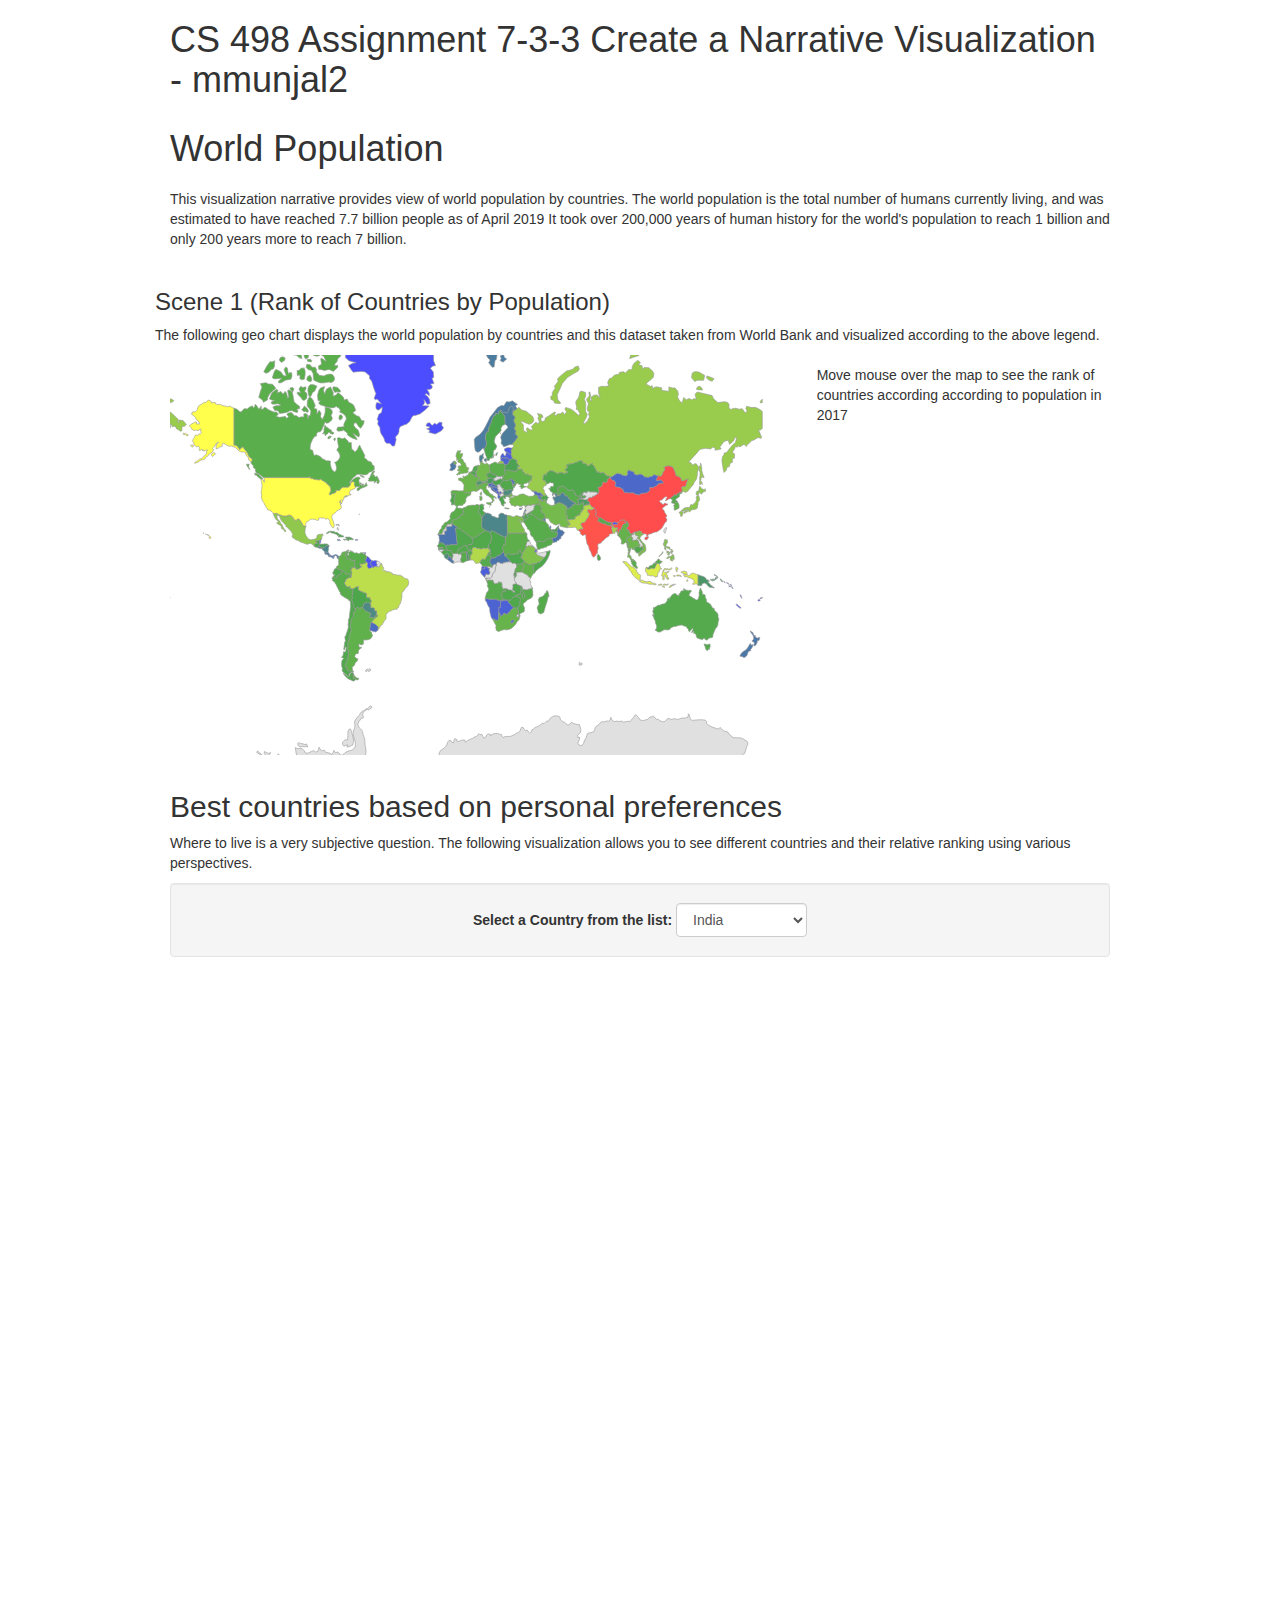
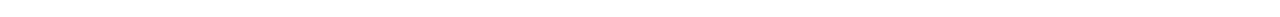
==== index.html @ 5068fa9b "Initial commit" ====
<!DOCTYPE html>


<html>
<head>
	<meta charset="utf-8">
    <script src="js/underscore.min.js"></script>
    <script src="js/jquery.min.js"></script>
    <script src="js/bootstrap.min.js"></script>
    <script src="d3/d3.min.js"></script>
    <script src="//d3js.org/topojson.v0.min.js"></script>
    <script src="main.js"></script>
    <link rel="stylesheet" href="css/bootstrap.min.css">
    <link rel="stylesheet" href="styles.css">
</head>
<body>
	<div class="container">
		<h1>CS 498 Assignment 7-3-3 Create a Narrative Visualization - mmunjal2</h1>
		<div class="row">
			<div class="col-md-6"><h1>World Population</h1></div>
			<div class="col-md-6">
				<svg width="450px" height="30px">
			

				</svg>				
			</div>
		</div>
		<div class="row">
			<div class="col-md-12">
				
				<p>This visualization narrative provides view of world population by countries. The world population is the total number of humans currently living, and was estimated to have reached 7.7 billion people as of April 2019 It took over 200,000 years of human history for the world's population to reach 1 billion and only 200 years more to reach 7 billion.</p>
				
			</div>
		</div>


	</div>

	<div class="container" id="slide1">
		<div class="row">
			<h3>Scene 1 (Rank of Countries by Population)</h3>
			<p>The following geo chart displays the world population by countries and this dataset taken from World Bank and visualized according to the above legend. </p>
			<div class="col-md-8">
				<svg id="svg-quality-of-life" viewBox="0 0 1000 450" width="100%" height="400px"></svg>
			</div>
			<div class="col-md-4">
				<h4 id="country-name"></h4>
				<ul id="country-properties">
				</ul>
				<p id="map-help">
					Move mouse over the map to see the rank of countries according according to population in 2017
				</p>
			</div>
		</div>
	</div>

	<div class="container" id="slide2">
		<div class="row">
			<div class="col-md-12">
				<h2>Best countries based on personal preferences</h2>
				<p>Where to live is a very subjective question. The following visualization allows you to see different countries and their relative ranking using various perspectives.</p>
				<div class="well text-center">
				<form class="form-inline">
					<div class="form-group">
						<label for="input" class="control-label">Select a Country from the list:</label>
						<select name="custom-index" id="custom-index" class="form-control">
							<option value="India" selected data-order="desc">India</option>
							<option value="China" data-order="desc">China</option>
							<option value="United States" data-order="desc">United States</option>
							<option value="Indonesia" data-order="desc">Indonesia</option>
							<option value="Brazil" data-order="desc">Brazil</option>
							<option value="Pakistan" data-order="asc">Pakistan</option>
							<option value="Nigeria" data-order="asc">Nigeria</option>
							<option value="Bangladesh" data-order="asc">Bangladesh</option>
							<option value="Russia" data-order="desc">Russia</option>
							<option value="Mexico" data-order="desc">Mexico</option>
						</select>
					</div>
				</form>
				</div>
			</div>
		</div>
	
		<div class="row">
			<div class="col-md-6">
				<svg id="svg-custom" viewBox="0 0 1000 450" width="100%" height="300px"></svg>
			</div>
			<div class="col-md-6">
				<svg id="svg-prop-bar" width="100%" height="300px"></svg>
			</div>
		</div>
	</div>
	<div class="container" id="slide3">
		<div class="row">
			<div class="col-md-6">
				<svg id="svg-custom1" viewBox="0 0 1000 450" width="100%" height="300px"></svg>
			</div>
			
		</div>
	</div>
		
	
	
<script>
$('#about-viz-btn').click(function(){ $('#about-viz').toggleClass('hide'); });
$('#about-viz-hide').click(function(){ $('#about-viz').addClass('hide'); });
</script>

</body>

</html>
---- styles.css ----
.container {
  width: 970px;
  max-width: none !important;
}

.country {
	stroke: #999;
}

.row { margin-bottom: 10px; }

div.tooltip {	
    position: absolute;			
    padding: 5px 5px;				
    font: 12px sans-serif;		
    background: lightsteelblue;	
    border: 0px;		
    border-radius: 2px;			
    pointer-events: none;			
}
.tooltip td { padding: 2px 5px; }

#svg-prop-bar rect {
  fill: steelblue;
}
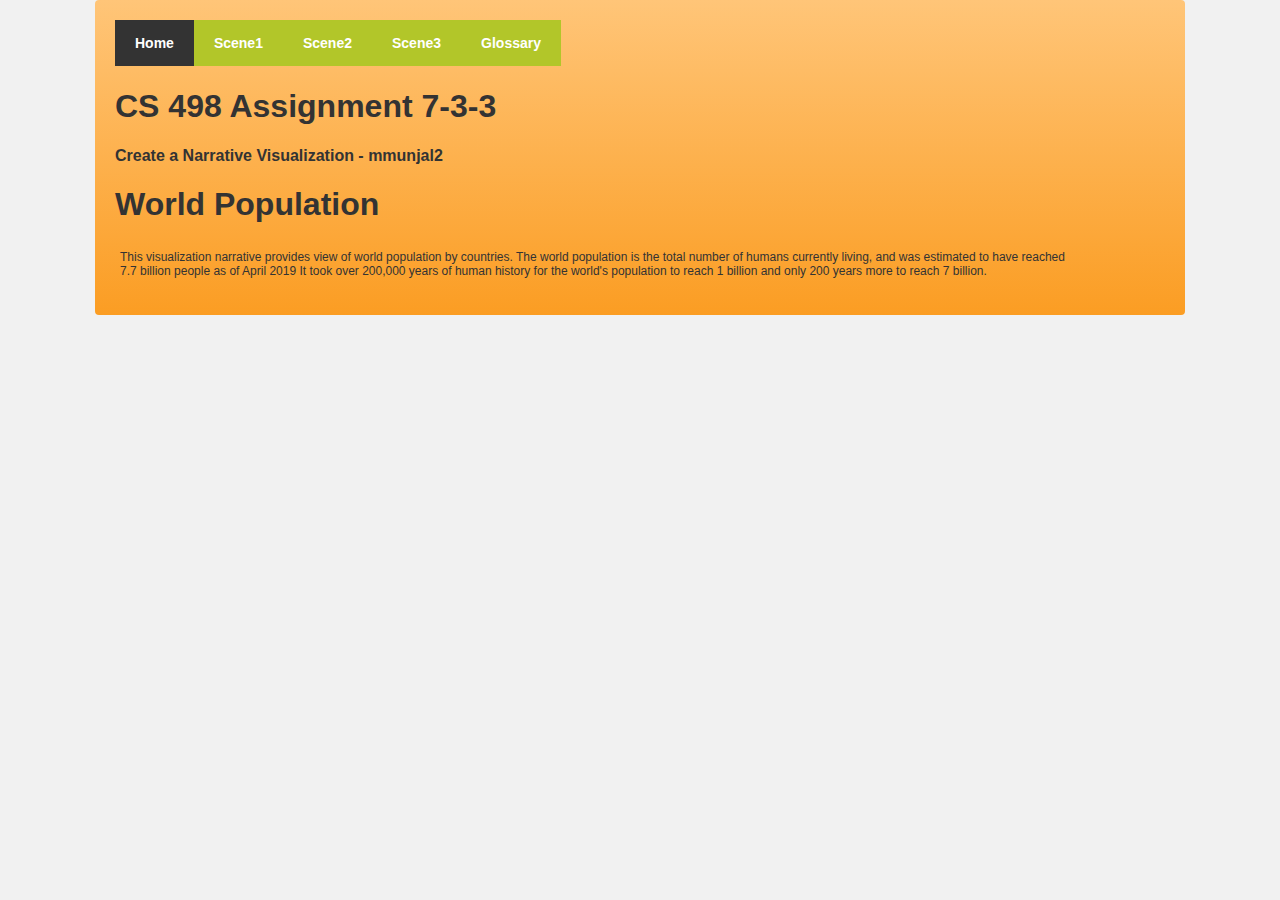
==== commit 290844d8: "Initial commit" ====
--- a/index.html
+++ b/index.html
@@ -1,32 +1,45 @@
-<!DOCTYPE html>
-
-
-<html>
+<!DOCTYPE html PUBLIC "-//W3C//DTD XHTML 1.0 Strict//EN" "http://www.w3.org/TR/xhtml1/DTD/xhtml1-strict.dtd">
+<html xmlns="http://www.w3.org/1999/xhtml" xml:lang="en" lang="en">
 <head>
-	<meta charset="utf-8">
-    <script src="js/underscore.min.js"></script>
-    <script src="js/jquery.min.js"></script>
-    <script src="js/bootstrap.min.js"></script>
-    <script src="d3/d3.min.js"></script>
-    <script src="//d3js.org/topojson.v0.min.js"></script>
-    <script src="main.js"></script>
-    <link rel="stylesheet" href="css/bootstrap.min.css">
-    <link rel="stylesheet" href="styles.css">
+<meta http-equiv="content-type" content="text/html; charset=utf-8" />
+<meta name="description" content="TC Query Tool" />
+<meta name="keywords" content="" />
+<meta name="author" content="Mohit Munjal" />
+<link rel="stylesheet" type="text/css" href="css/style.css" media="screen" />	
+<script type="text/javascript" src="javascript/jquery-1.7.2.js"></script> <!--JQUERY SOURCE LINK-->
+<script src="Chart.js-master/Chart.js"></script> <!--Chart.js SOURCE LINK-->
+  
 </head>
 <body>
+	
+<div id="wrapper">
+					
+	<!--Navigation Pane-->
+	<div id="topnav" align="center">		
+				<!--Navigation Pane-->
+
+	<ul>
+		
+		
+		<li class=active><a href="index.html" value="Main"/>Home</a></li>
+		<li class=><a href="scene1.html" value="Scene1"/>Scene1</a> </li>
+		<li class=><a href="scene2.html" value="Scene2">Scene2</a></li>
+		<li class=><a href="scene3.html" value="Scene3">Scene3</a></li>
+		<li class=><a href="gloss.html">Glossary</a></li>
+			
+	</ul>
+
+</div>		
+
 	<div class="container">
-		<h1>CS 498 Assignment 7-3-3 Create a Narrative Visualization - mmunjal2</h1>
+		<h1>CS 498 Assignment 7-3-3 </h1>
+		<h2> Create a Narrative Visualization - mmunjal2 </h2>
 		<div class="row">
 			<div class="col-md-6"><h1>World Population</h1></div>
-			<div class="col-md-6">
-				<svg width="450px" height="30px">
 			
-
-				</svg>				
-			</div>
 		</div>
 		<div class="row">
-			<div class="col-md-12">
+			<div class="col-md-6">
 				
 				<p>This visualization narrative provides view of world population by countries. The world population is the total number of humans currently living, and was estimated to have reached 7.7 billion people as of April 2019 It took over 200,000 years of human history for the world's population to reach 1 billion and only 200 years more to reach 7 billion.</p>
 				
@@ -36,76 +49,6 @@
 
 	</div>
 
-	<div class="container" id="slide1">
-		<div class="row">
-			<h3>Scene 1 (Rank of Countries by Population)</h3>
-			<p>The following geo chart displays the world population by countries and this dataset taken from World Bank and visualized according to the above legend. </p>
-			<div class="col-md-8">
-				<svg id="svg-quality-of-life" viewBox="0 0 1000 450" width="100%" height="400px"></svg>
-			</div>
-			<div class="col-md-4">
-				<h4 id="country-name"></h4>
-				<ul id="country-properties">
-				</ul>
-				<p id="map-help">
-					Move mouse over the map to see the rank of countries according according to population in 2017
-				</p>
-			</div>
-		</div>
-	</div>
+</body>		
 
-	<div class="container" id="slide2">
-		<div class="row">
-			<div class="col-md-12">
-				<h2>Best countries based on personal preferences</h2>
-				<p>Where to live is a very subjective question. The following visualization allows you to see different countries and their relative ranking using various perspectives.</p>
-				<div class="well text-center">
-				<form class="form-inline">
-					<div class="form-group">
-						<label for="input" class="control-label">Select a Country from the list:</label>
-						<select name="custom-index" id="custom-index" class="form-control">
-							<option value="India" selected data-order="desc">India</option>
-							<option value="China" data-order="desc">China</option>
-							<option value="United States" data-order="desc">United States</option>
-							<option value="Indonesia" data-order="desc">Indonesia</option>
-							<option value="Brazil" data-order="desc">Brazil</option>
-							<option value="Pakistan" data-order="asc">Pakistan</option>
-							<option value="Nigeria" data-order="asc">Nigeria</option>
-							<option value="Bangladesh" data-order="asc">Bangladesh</option>
-							<option value="Russia" data-order="desc">Russia</option>
-							<option value="Mexico" data-order="desc">Mexico</option>
-						</select>
-					</div>
-				</form>
-				</div>
-			</div>
-		</div>
-	
-		<div class="row">
-			<div class="col-md-6">
-				<svg id="svg-custom" viewBox="0 0 1000 450" width="100%" height="300px"></svg>
-			</div>
-			<div class="col-md-6">
-				<svg id="svg-prop-bar" width="100%" height="300px"></svg>
-			</div>
-		</div>
-	</div>
-	<div class="container" id="slide3">
-		<div class="row">
-			<div class="col-md-6">
-				<svg id="svg-custom1" viewBox="0 0 1000 450" width="100%" height="300px"></svg>
-			</div>
-			
-		</div>
-	</div>
-		
-	
-	
-<script>
-$('#about-viz-btn').click(function(){ $('#about-viz').toggleClass('hide'); });
-$('#about-viz-hide').click(function(){ $('#about-viz').addClass('hide'); });
-</script>
-
-</body>
-
-</html>
+</html>--- a/css/style.css
+++ b/css/style.css
@@ -0,0 +1,386 @@
+body {
+background-color:#f1f1f1;
+font-family: arial;
+color:#333;
+margin:0;
+padding:0px;
+}
+
+
+
+.beta td{
+font-weight: normal;
+}	
+
+#wrapper {
+width:1050px;
+height:auto;
+min-height:50px;
+border-radius: 4px;
+background-color:#f1f1f1;
+margin:0 auto;
+border-top:0px solid #ccc;
+border-left:0px solid #ccc;
+border-right:0px solid #ccc;
+border-bottom:0px solid #ccc;
+padding-top: 20px;
+padding-bottom: 20px;
+padding-left: 20px;
+padding-right: 20px;
+background: -webkit-gradient(linear, left top, left bottom, color-stop(0%,rgba(255,197,120,1)), color-stop(100%,rgba(251,157,35,1))); /* Chrome,Safari4+ */
+}
+
+#header {
+width:1010px;
+height:135px;
+margin:0 auto;
+margin-bottom:25px;
+border-bottom:1px solid #ccc;
+border-top:1px solid #ccc;
+}
+ 
+#header h2 {
+padding:10px;
+}
+ 
+#nav {
+width:1010px;
+height:0 auto;
+margin:0 auto;
+margin-bottom:25px;
+border-top:1px solid #ccc;
+border-bottom:1px solid #ccc;
+}
+ 
+#nav a {
+display:inline;
+padding:10px;
+text-decoration:none;
+background-color:#f1f1f1;
+}
+ 
+#nav a:hover {
+background-color:#bababa;
+height:80px;
+}
+ 
+#sidebar {
+width:200px;
+float:right;
+margin-bottom:25px;
+}
+ 
+#sidebar a {
+text-decoration:none;
+}
+ 
+#sidebar li 
+list-style:none;
+}
+ 
+#footer {
+clear:both;
+width:960px;
+height:135px;
+border-top:1px solid #ccc;
+}
+ 
+#footer p {
+padding:10px;
+}
+
+#pageview {
+border-radius:5px;
+font-family:arial;
+font-size:10px;
+width:auto;
+height:auto;
+min-height:250px;
+padding-top: 0px;
+background: -webkit-gradient(linear, left top, left bottom, color-stop(0%,rgba(238,238,238,1)), color-stop(100%,rgba(204,204,204,1))); /* Chrome,Safari4+ */
+}
+
+
+#clusters li {
+padding:0px;
+list-style-type: none;
+cursor: pointer;
+cursor: hand;
+}
+
+#process-details {
+font-size: 11px;
+margin-top: 5px;
+padding: 2px;
+width:170px;
+}
+
+#process-details  table{
+width:170px; /*130px*/
+background: #FFFFFF;
+border-radius: 3px;
+}
+
+
+
+#login {
+width:960px;
+height:auto;
+}
+
+#login label{
+display: block;
+font-weight: bold;
+color: #FFFFFF;
+text-align: right;
+padding:2px;
+}
+
+#login h2{
+font-size:20px; 
+}
+
+#satmon {
+font-family:arial;
+font-size:12px;
+background: -webkit-gradient(linear, left top, left bottom, color-stop(0%,rgba(238,238,238,1)), color-stop(100%,rgba(204,204,204,1))); /* Chrome,Safari4+ */
+border-radius: inherit;
+}
+
+#graph {
+width:auto;
+height:auto;
+min-height:300px;
+padding: 25px;
+font-family:arial;
+font-size:inherit;
+}
+
+
+
+fieldset{
+border-radius: 3px;
+}
+
+legend{
+text-align:left;
+font-size:10px;
+font-weight:bold;
+}
+
+input[type=text]{
+width: 200px;
+float:left;
+padding:2px;
+color:#B2C629;
+}
+
+input[type=password]{
+width: 200px;
+float:left;
+padding:2px;
+}
+
+input[type=radio]{
+padding:4px;
+}
+
+
+
+#alert input[type=submit]{
+border-radius: 5px;
+font-size:14px;
+font-weight: bold;
+font-family:inherit;
+padding:10px;
+width:350px
+}
+
+#alert input.breached{ color:white; cursor: pointer; cursor: hand; background:-webkit-gradient(linear, left top, left bottom, color-stop(0%,#f04d4d), color-stop(100%,#f04d4d)); /* Chrome,Safari4+ */;}
+#alert input.good{color:white; background: -webkit-gradient(linear, left top, left bottom, color-stop(0%,#5ccc51), color-stop(100%,#5ccc51)); /* Chrome,Safari4+ */;}	
+
+#alert button{
+font-size: 11px;
+font-family: Arial,Verdana, "Times New Roman", Times, serif;
+}
+
+.recharge h2{
+font-size: 14px;
+font-family: Arial,Verdana, "Times New Roman", Times, serif;
+}
+
+h2{
+margin:0 0 0 0; 
+padding:0 0 0 0; 
+font-size: 16px;
+font-weight:bold; 
+font-family: Arial,Verdana, "Times New Roman", Times, serif;
+}
+
+option{
+padding:10px
+}
+
+p{
+padding:5px;
+}
+
+button{
+width:100px;
+font-family:font;
+font-size:inherit;
+padding:10px;
+}
+
+@charset "utf-8";
+/*
+Template Name: PlusBusiness
+Author: <a href="http://www.os-templates.com/">OS Templates</a>
+Author URI: http://www.os-templates.com/
+Licence: Free to use under our free template licence terms
+Licence URI: http://www.os-templates.com/template-terms
+File: Navigation CSS
+*/
+
+#topnav{display:block;float:inherit margin:0 0 0 0; padding-bottom: 47px; list-style:none; font-size:14px; font-weight:bold; font-family:Verdana, Arial, Helvetica, sans-serif;}
+#topnav ul, #topnav li{float:left; list-style:none; margin:0; padding:0;}
+#topnav li a:link, #topnav li a:visited, #topnav li a:hover{color:white; text-decoration: none !important;display:block; margin:0; padding:15px 20px; color:white; background-color:#B2C629;}
+#topnav ul ul li a:link, #topnav ul ul li a:visited{border:none;}
+#topnav li.last a{margin-right:0;}
+#topnav li a:hover, #topnav ul li.active a{color:#FFFFFF; background-color:#333333;}
+#topnav li li a:link, #topnav li li a:visited{width:150px; float:none; margin:0; padding:7px 10px; font-size:12px; font-weight:normal;}
+#topnav li ul{z-index:9999; position:absolute; middle:-999em; height:auto; width:170px; border-left:1px solid #CCCCCC; border-bottom:1px solid #CCCCCC;}
+#topnav li ul a{width:140px;}
+#topnav li ul ul{margin:-32px 0 0 0;}
+#topnav li:hover ul ul{left:-999em;}
+#topnav li:hover ul, #topnav li li:hover ul{left:auto;}
+#topnav li:hover{position:static;}
+
+
+/* ----------------------------------------------Column Navigation------------------------------------- */
+
+#column .subnav{display:block; width:250px; padding:25px; background-color:#F9F9F9; margin-bottom:30px;}
+#column .subnav h2{margin:0 0 20px 0; padding:0 0 14px 0; font-size:20px; font-weight:normal; font-family:Georgia, "Times New Roman", Times, serif; color:#666666; background-color:#F9F9F9; line-height:normal; border-bottom:1px dotted #666666;}
+#column .subnav ul{margin:0; padding:0; list-style:none;}
+#column .subnav li{margin:0 0 3px 0; padding:0;}
+#column .subnav ul ul, #column .subnav ul ul ul, #column .subnav ul ul ul ul, #column .subnav ul ul ul ul ul{border-top:none; padding-top:0;}
+#column .subnav a{display:block; margin:0; padding:5px 10px 5px 20px; color:#777777; background:url("images/green_file.gif") no-repeat 10px center #F9F9F9; text-decoration:none; border-bottom:1px dotted #666666;}
+#column .subnav a:hover{color:#B2C629; background-color:#F9F9F9;}
+#column .subnav ul ul a, #column .subnav ul ul ul a, #column .subnav ul ul ul ul a, #column .subnav ul ul ul ul ul a{background:url("images/black_file.gif") no-repeat #F9F9F9;}
+#column .subnav ul ul a{padding-left:40px; background-position:30px center;}
+#column .subnav ul ul ul a{padding-left:50px; background-position:40px center;}
+#column .subnav ul ul ul ul a{padding-left:60px; background-position:50px center;}
+#column .subnav ul ul ul ul ul a{padding-left:70px; background-position:60px center;}
+
+#loading {
+width: 100%;
+height: 100%;
+top: 0px;
+left: 0px;
+position: absolute;
+display: block;
+opacity: 0.7;
+background-color: #fff;
+text-align: center;
+}
+
+#loading-image {
+position: absolute;
+top:25%;
+left:48.3%;
+}
+
+
+p {font-size:12px; font-family:sans-serif;}
+p.ex1 {font-size:14px;font-weight:bold;}
+p.ex2 {font-size:22px;font-weight:bold;color:white;}
+
+body{font-family:Arial;}
+table, td, th {border:1px solid grey;padding:2px;}
+table {border-collapse:collapse;}
+
+th{background-color:#9acd32;font-size:24;color:black;}
+tr{font-size:14;color:black;}
+a:link {color:black;text-decoration:none;}
+a:visited {color:black;text-decoration:none;}
+a:hover {color:red;text-decoration:none;}
+a:active {color:red;text-decoration:none;}
+
+
+.container {
+  width: 970px;
+  max-width: none !important;
+}
+
+.country {
+	stroke: #999;
+}
+
+.row { margin-bottom: 10px; }
+
+div.tooltip {	
+    position: absolute;			
+    padding: 5px 5px;				
+    font: 12px sans-serif;		
+    background: lightsteelblue;	
+    border: 0px;		
+    border-radius: 2px;			
+    pointer-events: none;			
+}
+.tooltip td { padding: 2px 5px; }
+
+#svg-prop-bar rect {
+  fill: steelblue;
+}
+
+.axis path,
+.axis line {
+  fill: none;
+  stroke: #000;
+  shape-rendering: crispEdges;
+}
+
+.bar {
+  fill: orange;
+}
+
+.highlight {
+  fill: orangered;
+}
+.bar:hover {
+  fill: orangered ;
+}
+
+.x.axis path {
+  display: none;
+}
+
+.d3-tip {
+  line-height: 1;
+  font-weight: bold;
+  padding: 12px;
+  background: rgba(0, 0, 0, 0.8);
+  color: #fff;
+  border-radius: 2px;
+}
+
+/* Creates a small triangle extender for the tooltip */
+.d3-tip:after {
+  box-sizing: border-box;
+  display: inline;
+  font-size: 10px;
+  width: 100%;
+  line-height: 1;
+  color: rgba(0, 0, 0, 0.8);
+  content: "\25BC";
+  position: absolute;
+  text-align: center;
+}
+
+/* Style northward tooltips differently */
+.d3-tip.n:after {
+  margin: -1px 0 0 0;
+  top: 100%;
+  left: 0;
+}
+
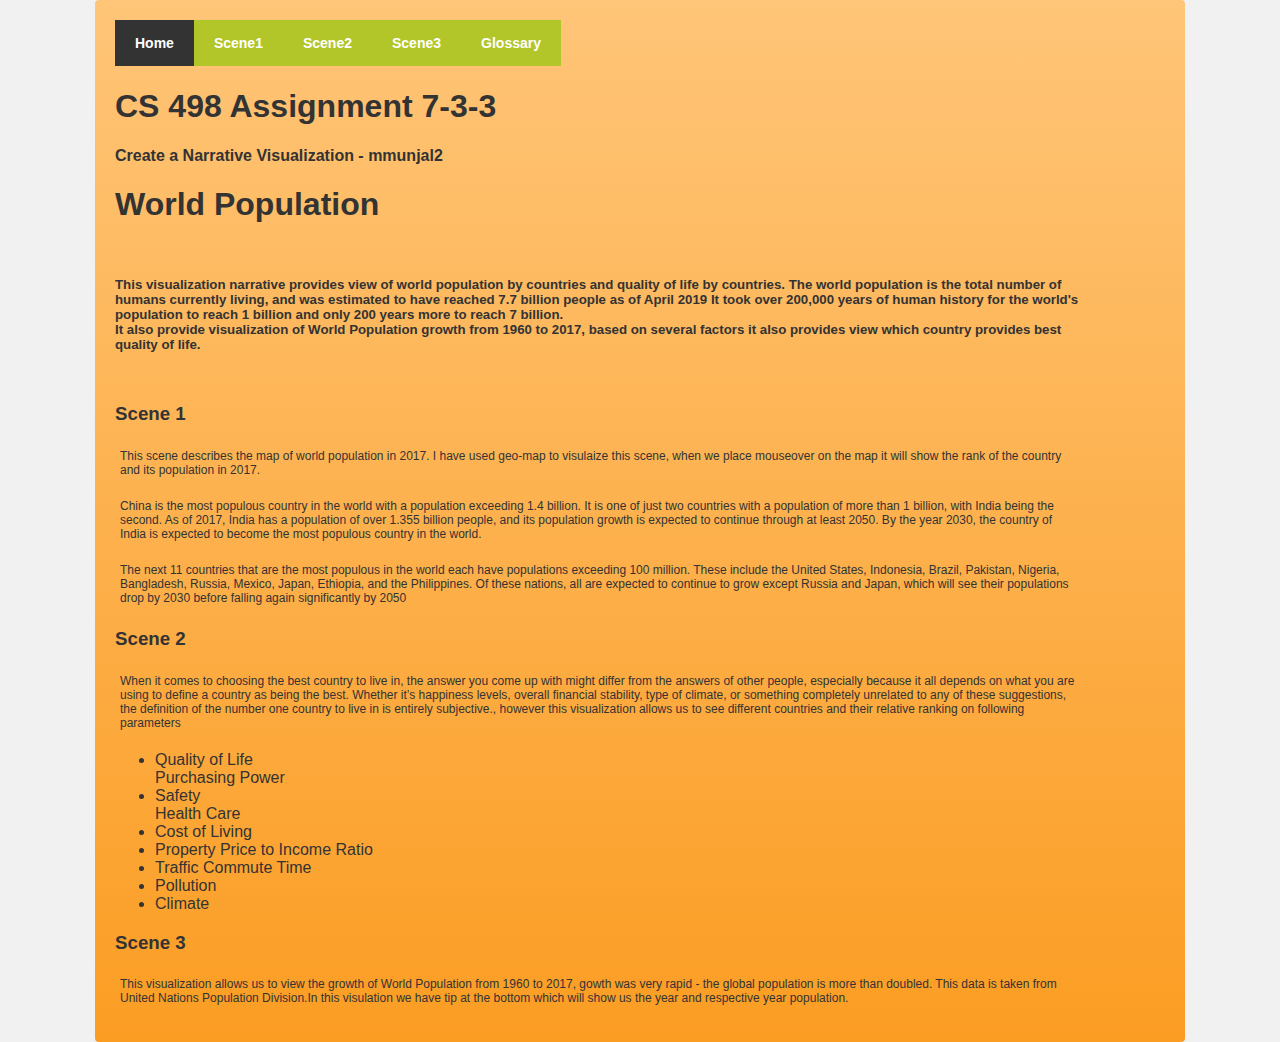
==== commit e0450d19: "Add files via upload" ====
--- a/index.html
+++ b/index.html
@@ -1,54 +1,62 @@
-<!DOCTYPE html PUBLIC "-//W3C//DTD XHTML 1.0 Strict//EN" "http://www.w3.org/TR/xhtml1/DTD/xhtml1-strict.dtd">
-<html xmlns="http://www.w3.org/1999/xhtml" xml:lang="en" lang="en">
-<head>
-<meta http-equiv="content-type" content="text/html; charset=utf-8" />
-<meta name="description" content="TC Query Tool" />
-<meta name="keywords" content="" />
-<meta name="author" content="Mohit Munjal" />
-<link rel="stylesheet" type="text/css" href="css/style.css" media="screen" />	
-<script type="text/javascript" src="javascript/jquery-1.7.2.js"></script> <!--JQUERY SOURCE LINK-->
-<script src="Chart.js-master/Chart.js"></script> <!--Chart.js SOURCE LINK-->
-  
-</head>
-<body>
-	
-<div id="wrapper">
-					
-	<!--Navigation Pane-->
-	<div id="topnav" align="center">		
-				<!--Navigation Pane-->
-
-	<ul>
-		
-		
-		<li class=active><a href="index.html" value="Main"/>Home</a></li>
-		<li class=><a href="scene1.html" value="Scene1"/>Scene1</a> </li>
-		<li class=><a href="scene2.html" value="Scene2">Scene2</a></li>
-		<li class=><a href="scene3.html" value="Scene3">Scene3</a></li>
-		<li class=><a href="gloss.html">Glossary</a></li>
-			
-	</ul>
-
-</div>		
-
-	<div class="container">
-		<h1>CS 498 Assignment 7-3-3 </h1>
-		<h2> Create a Narrative Visualization - mmunjal2 </h2>
-		<div class="row">
-			<div class="col-md-6"><h1>World Population</h1></div>
-			
-		</div>
-		<div class="row">
-			<div class="col-md-6">
-				
-				<p>This visualization narrative provides view of world population by countries. The world population is the total number of humans currently living, and was estimated to have reached 7.7 billion people as of April 2019 It took over 200,000 years of human history for the world's population to reach 1 billion and only 200 years more to reach 7 billion.</p>
-				
-			</div>
-		</div>
-
-
-	</div>
-
-</body>		
-
+<!DOCTYPE html PUBLIC "-//W3C//DTD XHTML 1.0 Strict//EN" "http://www.w3.org/TR/xhtml1/DTD/xhtml1-strict.dtd">
+<html xmlns="http://www.w3.org/1999/xhtml" xml:lang="en" lang="en">
+<head>
+<meta http-equiv="content-type" content="text/html; charset=utf-8" />
+<meta name="description" content="TC Query Tool" />
+<meta name="keywords" content="" />
+<meta name="author" content="Mohit Munjal" />
+<link rel="stylesheet" type="text/css" href="css/style.css" media="screen" />	
+<script type="text/javascript" src="javascript/jquery-1.7.2.js"></script> <!--JQUERY SOURCE LINK-->
+<script src="Chart.js-master/Chart.js"></script> <!--Chart.js SOURCE LINK-->
+  
+</head>
+<body>
+	
+<div id="wrapper">
+					
+	<!--Navigation Pane-->
+	<div id="topnav" align="center">		
+				<!--Navigation Pane-->
+
+	<ul>
+		
+		
+		<li class=active><a href="index.html" value="Main"/>Home</a></li>
+		<li class=><a href="scene1.html" value="Scene1"/>Scene1</a> </li>
+		<li class=><a href="scene2.html" value="Scene2">Scene2</a></li>
+		<li class=><a href="scene3.html" value="Scene3">Scene3</a></li>
+		<li class=><a href="gloss.html">Glossary</a></li>
+			
+	</ul>
+
+</div>		
+
+	<div class="container">
+		<h1>CS 498 Assignment 7-3-3 </h1>
+		<h2> Create a Narrative Visualization - mmunjal2 </h2>
+
+		<div class="row">
+			<div class="col-md-12">
+			<h1>World Population</h1>
+			<p><h5>This visualization narrative provides view of world population by countries and quality of life by countries. The world population is the total number of humans currently living, and was estimated to have reached 7.7 billion people as of April 2019 It took over 200,000 years of human history for the world's population to reach 1 billion and only 200 years more to reach 7 billion.<br>
+			It also provide visualization of World Population growth from 1960 to 2017, based on several factors it also provides view which country provides best quality of life. </h5></p>
+			<h3>Scene 1 </h3>
+			<p>This scene describes the map of world population in 2017. I have used geo-map to visulaize this scene, when we place mouseover on the map it will show the rank of the country and its population in 2017. </p>
+			<p>China is the most populous country in the world with a population exceeding 1.4 billion. It is one of just two countries with a population of more than 1 billion, with India being the second. As of 2017, India has a population of over 1.355 billion people, and its population growth is expected to continue through at least 2050. By the year 2030, the country of India is expected to become the most populous country in the world. </p>
+			<p>The next 11 countries that are the most populous in the world each have populations exceeding 100 million. These include the United States, Indonesia, Brazil, Pakistan, Nigeria, Bangladesh, Russia, Mexico, Japan, Ethiopia, and the Philippines. Of these nations, all are expected to continue to grow except Russia and Japan, which will see their populations drop by 2030 before falling again significantly by 2050 </p>
+			<h3>Scene 2 </h3>
+			<p>When it comes to choosing the best country to live in, the answer you come up with might differ from the answers of other people, especially because it all depends on what you are using to define a country as being the best. Whether it’s happiness levels, overall financial stability, type of climate, or something completely unrelated to any of these suggestions, the definition of the number one country to live in is entirely subjective., however this visualization allows us to see different countries and their relative ranking on following parameters</p>
+			<ul type="disc">
+			<li>Quality of Life</li></li>Purchasing Power</li><li>Safety</li></li>Health Care</li><li>Cost of Living</li><li>Property Price to Income Ratio</li><li>Traffic Commute Time</li><li>Pollution</li><li>Climate</li>
+			</ul>
+			<h3>Scene 3 </h3>
+			<p>This visualization allows us to view the growth of World Population from 1960 to 2017, gowth was very rapid - the global population is more than doubled. This data is taken from United Nations Population Division.In this visulation we have tip at the bottom which will show us the year and respective year population.</p>
+			</div>
+		</div>
+
+
+	</div>
+
+</body>		
+
 </html>--- a/css/style.css
+++ b/css/style.css
@@ -1,386 +1,386 @@
-body {
-background-color:#f1f1f1;
-font-family: arial;
-color:#333;
-margin:0;
-padding:0px;
-}
-
-
-
-.beta td{
-font-weight: normal;
-}	
-
-#wrapper {
-width:1050px;
-height:auto;
-min-height:50px;
-border-radius: 4px;
-background-color:#f1f1f1;
-margin:0 auto;
-border-top:0px solid #ccc;
-border-left:0px solid #ccc;
-border-right:0px solid #ccc;
-border-bottom:0px solid #ccc;
-padding-top: 20px;
-padding-bottom: 20px;
-padding-left: 20px;
-padding-right: 20px;
-background: -webkit-gradient(linear, left top, left bottom, color-stop(0%,rgba(255,197,120,1)), color-stop(100%,rgba(251,157,35,1))); /* Chrome,Safari4+ */
-}
-
-#header {
-width:1010px;
-height:135px;
-margin:0 auto;
-margin-bottom:25px;
-border-bottom:1px solid #ccc;
-border-top:1px solid #ccc;
-}
- 
-#header h2 {
-padding:10px;
-}
- 
-#nav {
-width:1010px;
-height:0 auto;
-margin:0 auto;
-margin-bottom:25px;
-border-top:1px solid #ccc;
-border-bottom:1px solid #ccc;
-}
- 
-#nav a {
-display:inline;
-padding:10px;
-text-decoration:none;
-background-color:#f1f1f1;
-}
- 
-#nav a:hover {
-background-color:#bababa;
-height:80px;
-}
- 
-#sidebar {
-width:200px;
-float:right;
-margin-bottom:25px;
-}
- 
-#sidebar a {
-text-decoration:none;
-}
- 
-#sidebar li 
-list-style:none;
-}
- 
-#footer {
-clear:both;
-width:960px;
-height:135px;
-border-top:1px solid #ccc;
-}
- 
-#footer p {
-padding:10px;
-}
-
-#pageview {
-border-radius:5px;
-font-family:arial;
-font-size:10px;
-width:auto;
-height:auto;
-min-height:250px;
-padding-top: 0px;
-background: -webkit-gradient(linear, left top, left bottom, color-stop(0%,rgba(238,238,238,1)), color-stop(100%,rgba(204,204,204,1))); /* Chrome,Safari4+ */
-}
-
-
-#clusters li {
-padding:0px;
-list-style-type: none;
-cursor: pointer;
-cursor: hand;
-}
-
-#process-details {
-font-size: 11px;
-margin-top: 5px;
-padding: 2px;
-width:170px;
-}
-
-#process-details  table{
-width:170px; /*130px*/
-background: #FFFFFF;
-border-radius: 3px;
-}
-
-
-
-#login {
-width:960px;
-height:auto;
-}
-
-#login label{
-display: block;
-font-weight: bold;
-color: #FFFFFF;
-text-align: right;
-padding:2px;
-}
-
-#login h2{
-font-size:20px; 
-}
-
-#satmon {
-font-family:arial;
-font-size:12px;
-background: -webkit-gradient(linear, left top, left bottom, color-stop(0%,rgba(238,238,238,1)), color-stop(100%,rgba(204,204,204,1))); /* Chrome,Safari4+ */
-border-radius: inherit;
-}
-
-#graph {
-width:auto;
-height:auto;
-min-height:300px;
-padding: 25px;
-font-family:arial;
-font-size:inherit;
-}
-
-
-
-fieldset{
-border-radius: 3px;
-}
-
-legend{
-text-align:left;
-font-size:10px;
-font-weight:bold;
-}
-
-input[type=text]{
-width: 200px;
-float:left;
-padding:2px;
-color:#B2C629;
-}
-
-input[type=password]{
-width: 200px;
-float:left;
-padding:2px;
-}
-
-input[type=radio]{
-padding:4px;
-}
-
-
-
-#alert input[type=submit]{
-border-radius: 5px;
-font-size:14px;
-font-weight: bold;
-font-family:inherit;
-padding:10px;
-width:350px
-}
-
-#alert input.breached{ color:white; cursor: pointer; cursor: hand; background:-webkit-gradient(linear, left top, left bottom, color-stop(0%,#f04d4d), color-stop(100%,#f04d4d)); /* Chrome,Safari4+ */;}
-#alert input.good{color:white; background: -webkit-gradient(linear, left top, left bottom, color-stop(0%,#5ccc51), color-stop(100%,#5ccc51)); /* Chrome,Safari4+ */;}	
-
-#alert button{
-font-size: 11px;
-font-family: Arial,Verdana, "Times New Roman", Times, serif;
-}
-
-.recharge h2{
-font-size: 14px;
-font-family: Arial,Verdana, "Times New Roman", Times, serif;
-}
-
-h2{
-margin:0 0 0 0; 
-padding:0 0 0 0; 
-font-size: 16px;
-font-weight:bold; 
-font-family: Arial,Verdana, "Times New Roman", Times, serif;
-}
-
-option{
-padding:10px
-}
-
-p{
-padding:5px;
-}
-
-button{
-width:100px;
-font-family:font;
-font-size:inherit;
-padding:10px;
-}
-
-@charset "utf-8";
-/*
-Template Name: PlusBusiness
-Author: <a href="http://www.os-templates.com/">OS Templates</a>
-Author URI: http://www.os-templates.com/
-Licence: Free to use under our free template licence terms
-Licence URI: http://www.os-templates.com/template-terms
-File: Navigation CSS
-*/
-
-#topnav{display:block;float:inherit margin:0 0 0 0; padding-bottom: 47px; list-style:none; font-size:14px; font-weight:bold; font-family:Verdana, Arial, Helvetica, sans-serif;}
-#topnav ul, #topnav li{float:left; list-style:none; margin:0; padding:0;}
-#topnav li a:link, #topnav li a:visited, #topnav li a:hover{color:white; text-decoration: none !important;display:block; margin:0; padding:15px 20px; color:white; background-color:#B2C629;}
-#topnav ul ul li a:link, #topnav ul ul li a:visited{border:none;}
-#topnav li.last a{margin-right:0;}
-#topnav li a:hover, #topnav ul li.active a{color:#FFFFFF; background-color:#333333;}
-#topnav li li a:link, #topnav li li a:visited{width:150px; float:none; margin:0; padding:7px 10px; font-size:12px; font-weight:normal;}
-#topnav li ul{z-index:9999; position:absolute; middle:-999em; height:auto; width:170px; border-left:1px solid #CCCCCC; border-bottom:1px solid #CCCCCC;}
-#topnav li ul a{width:140px;}
-#topnav li ul ul{margin:-32px 0 0 0;}
-#topnav li:hover ul ul{left:-999em;}
-#topnav li:hover ul, #topnav li li:hover ul{left:auto;}
-#topnav li:hover{position:static;}
-
-
-/* ----------------------------------------------Column Navigation------------------------------------- */
-
-#column .subnav{display:block; width:250px; padding:25px; background-color:#F9F9F9; margin-bottom:30px;}
-#column .subnav h2{margin:0 0 20px 0; padding:0 0 14px 0; font-size:20px; font-weight:normal; font-family:Georgia, "Times New Roman", Times, serif; color:#666666; background-color:#F9F9F9; line-height:normal; border-bottom:1px dotted #666666;}
-#column .subnav ul{margin:0; padding:0; list-style:none;}
-#column .subnav li{margin:0 0 3px 0; padding:0;}
-#column .subnav ul ul, #column .subnav ul ul ul, #column .subnav ul ul ul ul, #column .subnav ul ul ul ul ul{border-top:none; padding-top:0;}
-#column .subnav a{display:block; margin:0; padding:5px 10px 5px 20px; color:#777777; background:url("images/green_file.gif") no-repeat 10px center #F9F9F9; text-decoration:none; border-bottom:1px dotted #666666;}
-#column .subnav a:hover{color:#B2C629; background-color:#F9F9F9;}
-#column .subnav ul ul a, #column .subnav ul ul ul a, #column .subnav ul ul ul ul a, #column .subnav ul ul ul ul ul a{background:url("images/black_file.gif") no-repeat #F9F9F9;}
-#column .subnav ul ul a{padding-left:40px; background-position:30px center;}
-#column .subnav ul ul ul a{padding-left:50px; background-position:40px center;}
-#column .subnav ul ul ul ul a{padding-left:60px; background-position:50px center;}
-#column .subnav ul ul ul ul ul a{padding-left:70px; background-position:60px center;}
-
-#loading {
-width: 100%;
-height: 100%;
-top: 0px;
-left: 0px;
-position: absolute;
-display: block;
-opacity: 0.7;
-background-color: #fff;
-text-align: center;
-}
-
-#loading-image {
-position: absolute;
-top:25%;
-left:48.3%;
-}
-
-
-p {font-size:12px; font-family:sans-serif;}
-p.ex1 {font-size:14px;font-weight:bold;}
-p.ex2 {font-size:22px;font-weight:bold;color:white;}
-
-body{font-family:Arial;}
-table, td, th {border:1px solid grey;padding:2px;}
-table {border-collapse:collapse;}
-
-th{background-color:#9acd32;font-size:24;color:black;}
-tr{font-size:14;color:black;}
-a:link {color:black;text-decoration:none;}
-a:visited {color:black;text-decoration:none;}
-a:hover {color:red;text-decoration:none;}
-a:active {color:red;text-decoration:none;}
-
-
-.container {
-  width: 970px;
-  max-width: none !important;
-}
-
-.country {
-	stroke: #999;
-}
-
-.row { margin-bottom: 10px; }
-
-div.tooltip {	
-    position: absolute;			
-    padding: 5px 5px;				
-    font: 12px sans-serif;		
-    background: lightsteelblue;	
-    border: 0px;		
-    border-radius: 2px;			
-    pointer-events: none;			
-}
-.tooltip td { padding: 2px 5px; }
-
-#svg-prop-bar rect {
-  fill: steelblue;
-}
-
-.axis path,
-.axis line {
-  fill: none;
-  stroke: #000;
-  shape-rendering: crispEdges;
-}
-
-.bar {
-  fill: orange;
-}
-
-.highlight {
-  fill: orangered;
-}
-.bar:hover {
-  fill: orangered ;
-}
-
-.x.axis path {
-  display: none;
-}
-
-.d3-tip {
-  line-height: 1;
-  font-weight: bold;
-  padding: 12px;
-  background: rgba(0, 0, 0, 0.8);
-  color: #fff;
-  border-radius: 2px;
-}
-
-/* Creates a small triangle extender for the tooltip */
-.d3-tip:after {
-  box-sizing: border-box;
-  display: inline;
-  font-size: 10px;
-  width: 100%;
-  line-height: 1;
-  color: rgba(0, 0, 0, 0.8);
-  content: "\25BC";
-  position: absolute;
-  text-align: center;
-}
-
-/* Style northward tooltips differently */
-.d3-tip.n:after {
-  margin: -1px 0 0 0;
-  top: 100%;
-  left: 0;
-}
-
+body {
+background-color:#f1f1f1;
+font-family: arial;
+color:#333;
+margin:0;
+padding:0px;
+}
+
+
+
+.beta td{
+font-weight: normal;
+}	
+
+#wrapper {
+width:1050px;
+height:auto;
+min-height:50px;
+border-radius: 4px;
+background-color:#f1f1f1;
+margin:0 auto;
+border-top:0px solid #ccc;
+border-left:0px solid #ccc;
+border-right:0px solid #ccc;
+border-bottom:0px solid #ccc;
+padding-top: 20px;
+padding-bottom: 20px;
+padding-left: 20px;
+padding-right: 20px;
+background: -webkit-gradient(linear, left top, left bottom, color-stop(0%,rgba(255,197,120,1)), color-stop(100%,rgba(251,157,35,1))); /* Chrome,Safari4+ */
+}
+
+#header {
+width:1010px;
+height:135px;
+margin:0 auto;
+margin-bottom:25px;
+border-bottom:1px solid #ccc;
+border-top:1px solid #ccc;
+}
+ 
+#header h2 {
+padding:10px;
+}
+ 
+#nav {
+width:1010px;
+height:0 auto;
+margin:0 auto;
+margin-bottom:25px;
+border-top:1px solid #ccc;
+border-bottom:1px solid #ccc;
+}
+ 
+#nav a {
+display:inline;
+padding:10px;
+text-decoration:none;
+background-color:#f1f1f1;
+}
+ 
+#nav a:hover {
+background-color:#bababa;
+height:80px;
+}
+ 
+#sidebar {
+width:200px;
+float:right;
+margin-bottom:25px;
+}
+ 
+#sidebar a {
+text-decoration:none;
+}
+ 
+#sidebar li 
+list-style:none;
+}
+ 
+#footer {
+clear:both;
+width:960px;
+height:135px;
+border-top:1px solid #ccc;
+}
+ 
+#footer p {
+padding:10px;
+}
+
+#pageview {
+border-radius:5px;
+font-family:arial;
+font-size:10px;
+width:auto;
+height:auto;
+min-height:250px;
+padding-top: 0px;
+background: -webkit-gradient(linear, left top, left bottom, color-stop(0%,rgba(238,238,238,1)), color-stop(100%,rgba(204,204,204,1))); /* Chrome,Safari4+ */
+}
+
+
+#clusters li {
+padding:0px;
+list-style-type: none;
+cursor: pointer;
+cursor: hand;
+}
+
+#process-details {
+font-size: 11px;
+margin-top: 5px;
+padding: 2px;
+width:170px;
+}
+
+#process-details  table{
+width:170px; /*130px*/
+background: #FFFFFF;
+border-radius: 3px;
+}
+
+
+
+#login {
+width:960px;
+height:auto;
+}
+
+#login label{
+display: block;
+font-weight: bold;
+color: #FFFFFF;
+text-align: right;
+padding:2px;
+}
+
+#login h2{
+font-size:20px; 
+}
+
+#satmon {
+font-family:arial;
+font-size:12px;
+background: -webkit-gradient(linear, left top, left bottom, color-stop(0%,rgba(238,238,238,1)), color-stop(100%,rgba(204,204,204,1))); /* Chrome,Safari4+ */
+border-radius: inherit;
+}
+
+#graph {
+width:auto;
+height:auto;
+min-height:300px;
+padding: 25px;
+font-family:arial;
+font-size:inherit;
+}
+
+
+
+fieldset{
+border-radius: 3px;
+}
+
+legend{
+text-align:left;
+font-size:10px;
+font-weight:bold;
+}
+
+input[type=text]{
+width: 200px;
+float:left;
+padding:2px;
+color:#B2C629;
+}
+
+input[type=password]{
+width: 200px;
+float:left;
+padding:2px;
+}
+
+input[type=radio]{
+padding:4px;
+}
+
+
+
+#alert input[type=submit]{
+border-radius: 5px;
+font-size:14px;
+font-weight: bold;
+font-family:inherit;
+padding:10px;
+width:350px
+}
+
+#alert input.breached{ color:white; cursor: pointer; cursor: hand; background:-webkit-gradient(linear, left top, left bottom, color-stop(0%,#f04d4d), color-stop(100%,#f04d4d)); /* Chrome,Safari4+ */;}
+#alert input.good{color:white; background: -webkit-gradient(linear, left top, left bottom, color-stop(0%,#5ccc51), color-stop(100%,#5ccc51)); /* Chrome,Safari4+ */;}	
+
+#alert button{
+font-size: 11px;
+font-family: Arial,Verdana, "Times New Roman", Times, serif;
+}
+
+.recharge h2{
+font-size: 14px;
+font-family: Arial,Verdana, "Times New Roman", Times, serif;
+}
+
+h2{
+margin:0 0 0 0; 
+padding:0 0 0 0; 
+font-size: 16px;
+font-weight:bold; 
+font-family: Arial,Verdana, "Times New Roman", Times, serif;
+}
+
+option{
+padding:10px
+}
+
+p{
+padding:5px;
+}
+
+button{
+width:100px;
+font-family:font;
+font-size:inherit;
+padding:10px;
+}
+
+@charset "utf-8";
+/*
+Template Name: PlusBusiness
+Author: <a href="http://www.os-templates.com/">OS Templates</a>
+Author URI: http://www.os-templates.com/
+Licence: Free to use under our free template licence terms
+Licence URI: http://www.os-templates.com/template-terms
+File: Navigation CSS
+*/
+
+#topnav{display:block;float:inherit margin:0 0 0 0; padding-bottom: 47px; list-style:none; font-size:14px; font-weight:bold; font-family:Verdana, Arial, Helvetica, sans-serif;}
+#topnav ul, #topnav li{float:left; list-style:none; margin:0; padding:0;}
+#topnav li a:link, #topnav li a:visited, #topnav li a:hover{color:white; text-decoration: none !important;display:block; margin:0; padding:15px 20px; color:white; background-color:#B2C629;}
+#topnav ul ul li a:link, #topnav ul ul li a:visited{border:none;}
+#topnav li.last a{margin-right:0;}
+#topnav li a:hover, #topnav ul li.active a{color:#FFFFFF; background-color:#333333;}
+#topnav li li a:link, #topnav li li a:visited{width:150px; float:none; margin:0; padding:7px 10px; font-size:12px; font-weight:normal;}
+#topnav li ul{z-index:9999; position:absolute; middle:-999em; height:auto; width:170px; border-left:1px solid #CCCCCC; border-bottom:1px solid #CCCCCC;}
+#topnav li ul a{width:140px;}
+#topnav li ul ul{margin:-32px 0 0 0;}
+#topnav li:hover ul ul{left:-999em;}
+#topnav li:hover ul, #topnav li li:hover ul{left:auto;}
+#topnav li:hover{position:static;}
+
+
+/* ----------------------------------------------Column Navigation------------------------------------- */
+
+#column .subnav{display:block; width:250px; padding:25px; background-color:#F9F9F9; margin-bottom:30px;}
+#column .subnav h2{margin:0 0 20px 0; padding:0 0 14px 0; font-size:20px; font-weight:normal; font-family:Georgia, "Times New Roman", Times, serif; color:#666666; background-color:#F9F9F9; line-height:normal; border-bottom:1px dotted #666666;}
+#column .subnav ul{margin:0; padding:0; list-style:none;}
+#column .subnav li{margin:0 0 3px 0; padding:0;}
+#column .subnav ul ul, #column .subnav ul ul ul, #column .subnav ul ul ul ul, #column .subnav ul ul ul ul ul{border-top:none; padding-top:0;}
+#column .subnav a{display:block; margin:0; padding:5px 10px 5px 20px; color:#777777; background:url("images/green_file.gif") no-repeat 10px center #F9F9F9; text-decoration:none; border-bottom:1px dotted #666666;}
+#column .subnav a:hover{color:#B2C629; background-color:#F9F9F9;}
+#column .subnav ul ul a, #column .subnav ul ul ul a, #column .subnav ul ul ul ul a, #column .subnav ul ul ul ul ul a{background:url("images/black_file.gif") no-repeat #F9F9F9;}
+#column .subnav ul ul a{padding-left:40px; background-position:30px center;}
+#column .subnav ul ul ul a{padding-left:50px; background-position:40px center;}
+#column .subnav ul ul ul ul a{padding-left:60px; background-position:50px center;}
+#column .subnav ul ul ul ul ul a{padding-left:70px; background-position:60px center;}
+
+#loading {
+width: 100%;
+height: 100%;
+top: 0px;
+left: 0px;
+position: absolute;
+display: block;
+opacity: 0.7;
+background-color: #fff;
+text-align: center;
+}
+
+#loading-image {
+position: absolute;
+top:25%;
+left:48.3%;
+}
+
+
+p {font-size:12px; font-family:sans-serif;}
+p.ex1 {font-size:14px;font-weight:bold;}
+p.ex2 {font-size:22px;font-weight:bold;color:white;}
+
+body{font-family:Arial;}
+table, td, th {border:1px solid grey;padding:2px;}
+table {border-collapse:collapse;}
+
+th{background-color:#9acd32;font-size:24;color:black;}
+tr{font-size:14;color:black;}
+a:link {color:black;text-decoration:none;}
+a:visited {color:black;text-decoration:none;}
+a:hover {color:red;text-decoration:none;}
+a:active {color:red;text-decoration:none;}
+
+
+.container {
+  width: 970px;
+  max-width: none !important;
+}
+
+.country {
+	stroke: #999;
+}
+
+.row { margin-bottom: 10px; }
+
+div.tooltip {	
+    position: absolute;			
+    padding: 5px 5px;				
+    font: 12px sans-serif;		
+    background: lightsteelblue;	
+    border: 0px;		
+    border-radius: 2px;			
+    pointer-events: none;			
+}
+.tooltip td { padding: 2px 5px; }
+
+#svg-prop-bar rect {
+  fill: steelblue;
+}
+
+.axis path,
+.axis line {
+  fill: none;
+  stroke: #000;
+  shape-rendering: crispEdges;
+}
+
+.bar {
+  fill: orange;
+}
+
+.highlight {
+  fill: orangered;
+}
+.bar:hover {
+  fill: orangered ;
+}
+
+.x.axis path {
+  display: none;
+}
+
+.d3-tip {
+  line-height: 1;
+  font-weight: bold;
+  padding: 12px;
+  background: rgba(0, 0, 0, 0.8);
+  color: #fff;
+  border-radius: 2px;
+}
+
+/* Creates a small triangle extender for the tooltip */
+.d3-tip:after {
+  box-sizing: border-box;
+  display: inline;
+  font-size: 10px;
+  width: 100%;
+  line-height: 1;
+  color: rgba(0, 0, 0, 0.8);
+  content: "\25BC";
+  position: absolute;
+  text-align: center;
+}
+
+/* Style northward tooltips differently */
+.d3-tip.n:after {
+  margin: -1px 0 0 0;
+  top: 100%;
+  left: 0;
+}
+
